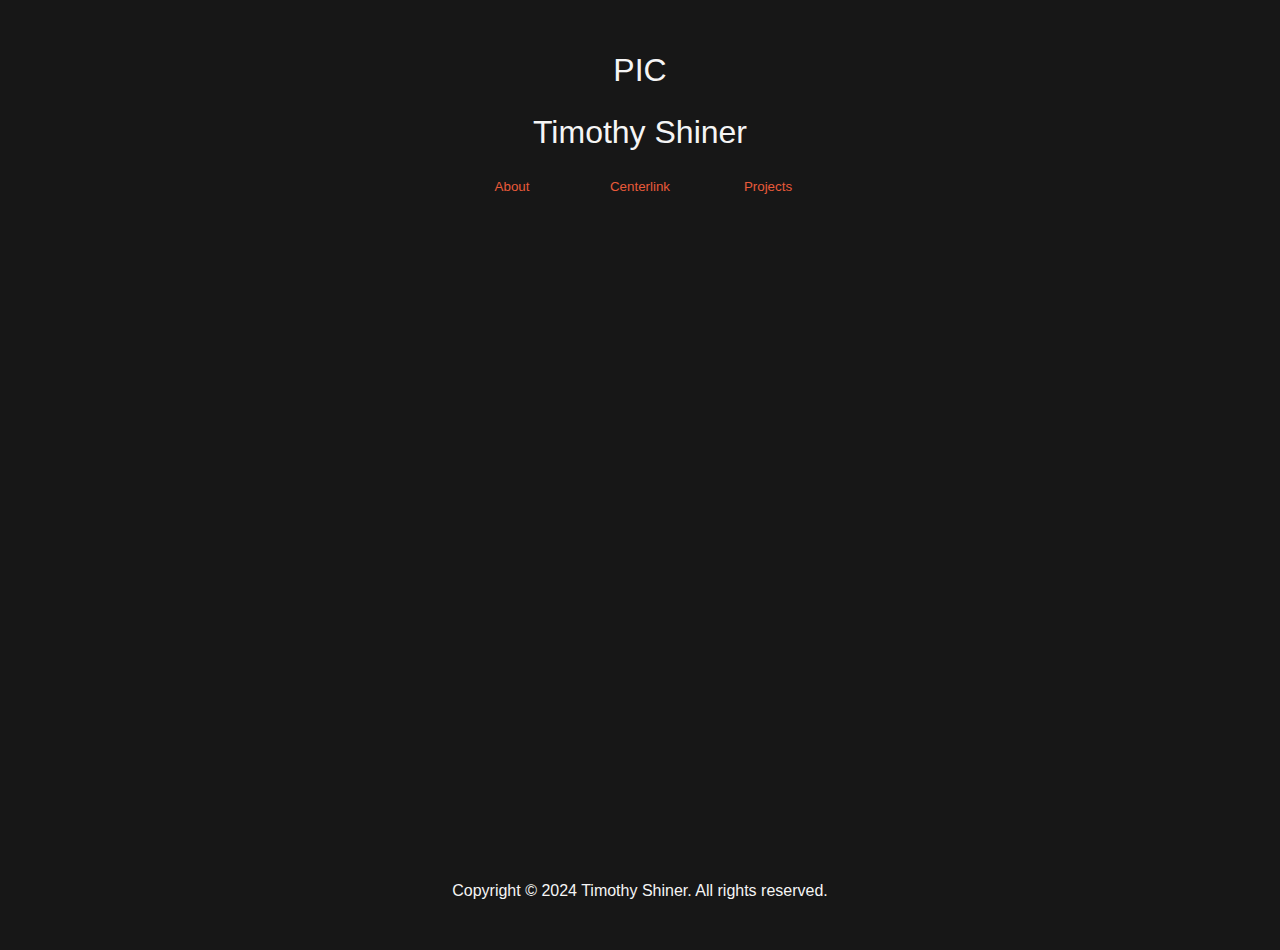
==== index.html @ 6abf5c8f "Testing placeholder files." ====
<!DOCTYPE html>
<!-- Copyright © 2024 Timothy Shiner. All rights reserved. -->
<html>
	
	<head>
		<link rel="stylesheet" href="styles.css">
	</head>


	<body>
		<div id="header">
			<table align="center" border="0" cellspacing="0" cellpadding="2" style="table-layout:fixed;min-width:300px;width:30%;max-width:500px;margin-top:50px">
				<tr>
					<td colspan="3" align="center">
						<h1 style="margin:0;">PIC</h1>
					</td>
				</tr>
				<tr>
					<td colspan="3" align="center">
						<h1>Timothy Shiner</h1>
					</td>
				</tr>
				<tr>
					<td align="center">
						<a href="index.xhtml">About</a>
					</td>
					<td align="center">
						<a href="index.xhtml">Centerlink</a>
					</td>
					<td align="center">
						<div class="dropdown">
							<ul>
								<li>
									<a href="projects.xhtml">Projects</a>
									<ul>
										<li><a href="http://www.projects.timothyshiner.com/CountriesDB-Shiner.xhtml">CountriesDB</a></li>
										<li><a href="http://www.projects.timothyshiner.com/index.xhtml">Another project</a></li>
										<li><a href="http://www.projects.timothyshiner.com/index.xhtml">Last one</a></li>
									</ul>
								</li>
							</ul>
						</div>
					</td>
				</tr>
			</table>
		</div>


		<div id="body">

		</div>


		<div id="footer">
			<p align="center">Copyright © 2024 Timothy Shiner. All rights reserved.</p>
		</div>

</html>
---- styles.css ----
/*
 * Created by Timothy Shiner on 2024.2.27
 * Copyright © 2024 Timothy Shiner. All rights reserved.
 */

/**Source https://colorffy.com/dark-theme-generator*/
/*https://gervinfungdaxuen.vercel.app/ could use for inspiration */
:root {
    /** CSS DARK THEME PRIMARY COLORS */
    --primarycolor1: #d60000;
    --primarycolor2: #e03b20;
    --primarycolor3: #e95a3a;
    --primarycolor4: #f07454;
    --primarycolor5: #f78c6f;
    --primarycolor6: #fca48b;
    /** CSS DARK THEME SURFACE COLORS */
    --surfacecolor1: #171717;
    --surfacecolor2: #2c2c2c;
    --surfacecolor3: #434343;
    --surfacecolor4: #5b5b5b;
    --surfacecolor5: #747474;
    --surfacecolor6: #8e8e8e;
    /** CSS DARK THEME MIXED SURFACE COLORS */
    --color-surface-mixed-100: #732212;
    --color-surface-mixed-200: #853b28;
    --color-surface-mixed-300: #965240;
    --color-surface-mixed-400: #a76a58;
    --color-surface-mixed-500: #b78172;
    --color-surface-mixed-600: #c69a8d;

}

html, body {
    background-color: var(--surfacecolor1);
    margin: 0 0 0 0;
    width: 100%;
    height: 100%;
}

body, p, h1, h2 {
    font-family: Arial, Helvetica, sans-serif;
    font-style: normal;
    font-weight: normal;
    text-decoration: none;
    color: whitesmoke;
}

p {
    font-size: 12pt;
}

h1 {
    font-size: 24pt;
}

h2 {
    font-size: 16pt;
}



#header {
    /*background-color: var(--surfacecolor3);*/
    width: 100%;
    height: 150px;
    left: 0;
    top: 0;
    right: 0;
    margin-bottom: 16px;
}
#body {
    /* height = 100% window height - (header height 84px + footer height 100px) */
    /*background-color: var(--color-surface-mixed-400);*/
    height: calc(100% - 250px);
    width: 100%;
    left: 0;
    right: 0;
    margin-bottom: 16px;
}
#footer {
    /*background-color: var(--surfacecolor4);*/
    height: 50px;
    width: 100%;
    left: 0;
    right: 0;
    bottom: 0;
    margin-bottom: 16px;
}

a {
    font-family: Arial, Helvetica, sans-serif;
    font-size: 10pt;
}

a:link {
    text-decoration: none; /* Do not underline the link in normal state */
    color: var(--primarycolor3);
}

a:visited {
    text-decoration: none; /* Do not underline the link in visited state */
    color: var(--color-surface-mixed-200);
}

a:hover {
    text-decoration: underline; /* Underline the link in hover state */
}

a:active {
    text-decoration: underline; /* Underline the link in active state */
}

.dropdown ul{
    display: block;
    position: relative;
    margin: 0;
    padding: 0;
}

.dropdown li{
    display: inline-block;
}

.dropdown li ul{
    display: none;
}

.dropdown li:hover ul{
    display: block;
    position: absolute;
    left: 0;
    right: 0;
    padding: 4px;
}

.dropdown li ul li{
    display: block;
    padding: 1px;
}
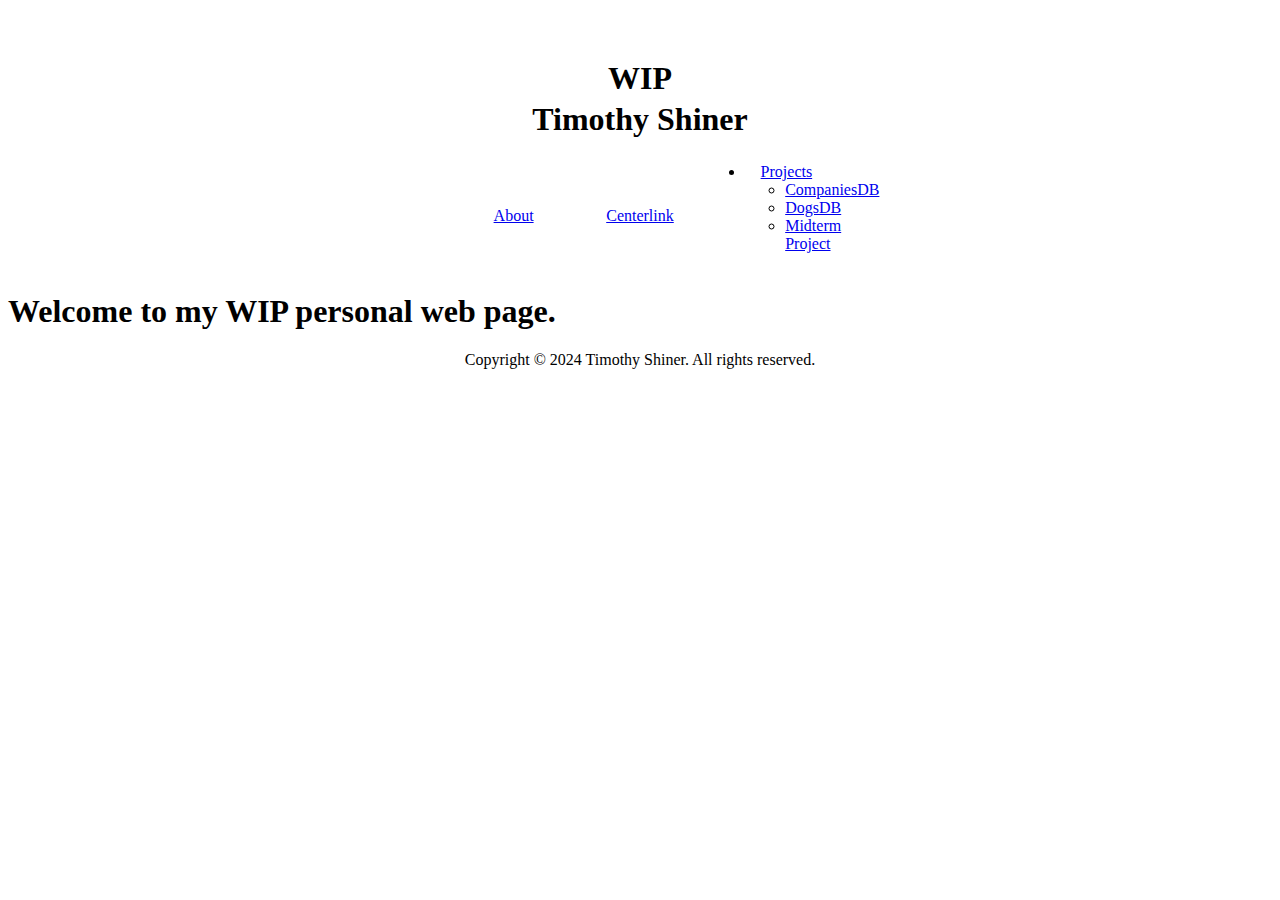
==== commit 250c2967: "Updated placeholder files." ====
--- a/index.html
+++ b/index.html
@@ -1,18 +1,12 @@
-<!DOCTYPE html>
-<!-- Copyright © 2024 Timothy Shiner. All rights reserved. -->
-<html>
-	
-	<head>
-		<link rel="stylesheet" href="styles.css">
-	</head>
+
 
 
 	<body>
 		<div id="header">
-			<table align="center" border="0" cellspacing="0" cellpadding="2" style="table-layout:fixed;min-width:300px;width:30%;max-width:500px;margin-top:50px">
+			<table align="center" border="0" cellspacing="0" cellpadding="2" style="table-layout:fixed;min-width:300px;width:30%;max-width:500px;padding-top:50px">
 				<tr>
 					<td colspan="3" align="center">
-						<h1 style="margin:0;">PIC</h1>
+						<h1 style="margin:0;">WIP</h1>
 					</td>
 				</tr>
 				<tr>
@@ -22,20 +16,20 @@
 				</tr>
 				<tr>
 					<td align="center">
-						<a href="index.xhtml">About</a>
+						<a href="index.html">About</a>
 					</td>
 					<td align="center">
-						<a href="index.xhtml">Centerlink</a>
+						<a href="index.html">Centerlink</a>
 					</td>
 					<td align="center">
 						<div class="dropdown">
 							<ul>
 								<li>
-									<a href="projects.xhtml">Projects</a>
+									<a href="/projects.html">Projects</a>
 									<ul>
-										<li><a href="http://www.projects.timothyshiner.com/CountriesDB-Shiner.xhtml">CountriesDB</a></li>
-										<li><a href="http://www.projects.timothyshiner.com/index.xhtml">Another project</a></li>
-										<li><a href="http://www.projects.timothyshiner.com/index.xhtml">Last one</a></li>
+										<li><a href="http://projects.timothyshiner.com:8080/Companies-Shiner">CompaniesDB</a></li>
+										<li><a href="http://projects.timothyshiner.com:8080/Dogs-Shiner">DogsDB</a></li>
+										<li><a href="http://projects.timothyshiner.com:8080/MovieStars-Shiner">Midterm Project</a></li>
 									</ul>
 								</li>
 							</ul>
@@ -47,7 +41,7 @@
 
 
 		<div id="body">
-
+			<h1>Welcome to my WIP personal web page.</h1>
 		</div>
 
 
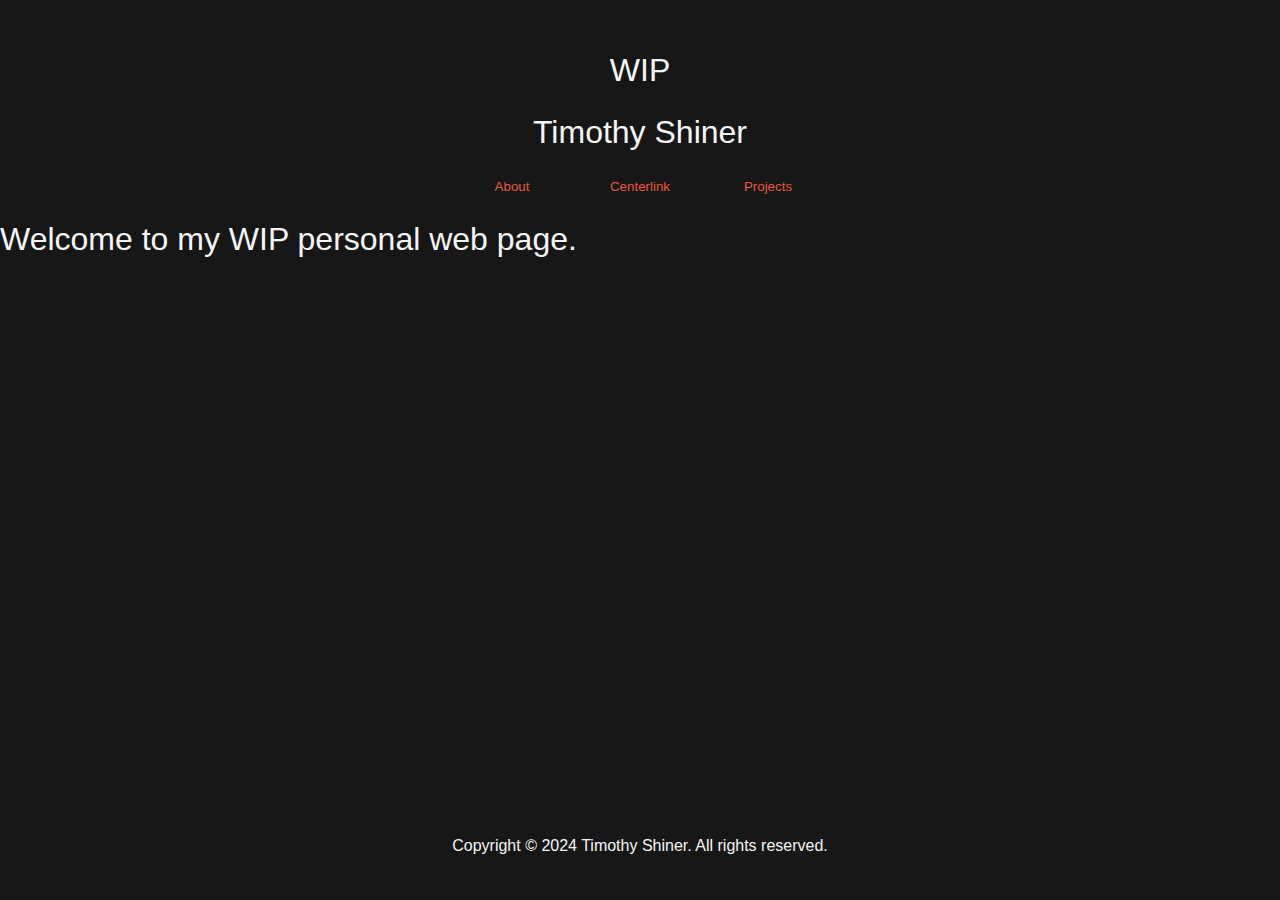
==== commit 3e349268: "Corrected index.html placeholder file." ====
--- a/index.html
+++ b/index.html
@@ -1,4 +1,10 @@
-
+<!DOCTYPE html>
+<!-- Copyright © 2024 Timothy Shiner. All rights reserved. -->
+<html>
+	
+	<head>
+		<link rel="stylesheet" href="styles.css">
+	</head>
 
 
 	<body>
--- a/styles.css
+++ b/styles.css
@@ -0,0 +1,139 @@
+/*
+ * Created by Timothy Shiner on 2024.2.27
+ * Copyright © 2024 Timothy Shiner. All rights reserved.
+ */
+
+/**Source https://colorffy.com/dark-theme-generator*/
+/*https://gervinfungdaxuen.vercel.app/ could use for inspiration */
+:root {
+    /** CSS DARK THEME PRIMARY COLORS */
+    --primarycolor1: #d60000;
+    --primarycolor2: #e03b20;
+    --primarycolor3: #e95a3a;
+    --primarycolor4: #f07454;
+    --primarycolor5: #f78c6f;
+    --primarycolor6: #fca48b;
+    /** CSS DARK THEME SURFACE COLORS */
+    --surfacecolor1: #171717;
+    --surfacecolor2: #2c2c2c;
+    --surfacecolor3: #434343;
+    --surfacecolor4: #5b5b5b;
+    --surfacecolor5: #747474;
+    --surfacecolor6: #8e8e8e;
+    /** CSS DARK THEME MIXED SURFACE COLORS */
+    --color-surface-mixed-100: #732212;
+    --color-surface-mixed-200: #853b28;
+    --color-surface-mixed-300: #965240;
+    --color-surface-mixed-400: #a76a58;
+    --color-surface-mixed-500: #b78172;
+    --color-surface-mixed-600: #c69a8d;
+
+}
+
+html, body {
+    background-color: var(--surfacecolor1);
+    margin: 0 0 0 0;
+    width: 100%;
+    height: 100%;
+}
+
+body, p, h1, h2 {
+    font-family: Arial, Helvetica, sans-serif;
+    font-style: normal;
+    font-weight: normal;
+    text-decoration: none;
+    color: whitesmoke;
+}
+
+p {
+    font-size: 12pt;
+}
+
+h1 {
+    font-size: 24pt;
+}
+
+h2 {
+    font-size: 16pt;
+}
+
+
+
+#header {
+    /*background-color: var(--surfacecolor3);*/
+    width: 100%;
+    height: 200px;
+    left: 0;
+    top: 0;
+    right: 0;
+    margin-bottom: 16px;
+}
+#body {
+    /* height = 100% window height - (header height 84px + footer height 100px) */
+    /*background-color: var(--color-surface-mixed-400);*/
+    height: calc(100% - 300px);
+    width: 100%;
+    left: 0;
+    right: 0;
+    margin-bottom: 16px;
+}
+#footer {
+    /*background-color: var(--surfacecolor4);*/
+    height: 50px;
+    width: 100%;
+    left: 0;
+    right: 0;
+    bottom: 0;
+    margin-bottom: 16px;
+}
+
+a {
+    font-family: Arial, Helvetica, sans-serif;
+    font-size: 10pt;
+}
+
+a:link {
+    text-decoration: none; /* Do not underline the link in normal state */
+    color: var(--primarycolor3);
+}
+
+a:visited {
+    text-decoration: none; /* Do not underline the link in visited state */
+    color: var(--color-surface-mixed-200);
+}
+
+a:hover {
+    text-decoration: underline; /* Underline the link in hover state */
+}
+
+a:active {
+    text-decoration: underline; /* Underline the link in active state */
+}
+
+.dropdown ul{
+    display: block;
+    position: relative;
+    margin: 0;
+    padding: 0;
+}
+
+.dropdown li{
+    display: inline-block;
+}
+
+.dropdown li ul{
+    display: none;
+}
+
+.dropdown li:hover ul{
+    display: block;
+    position: absolute;
+    left: 0;
+    right: 0;
+    padding: 4px;
+}
+
+.dropdown li ul li{
+    display: block;
+    padding: 1px;
+}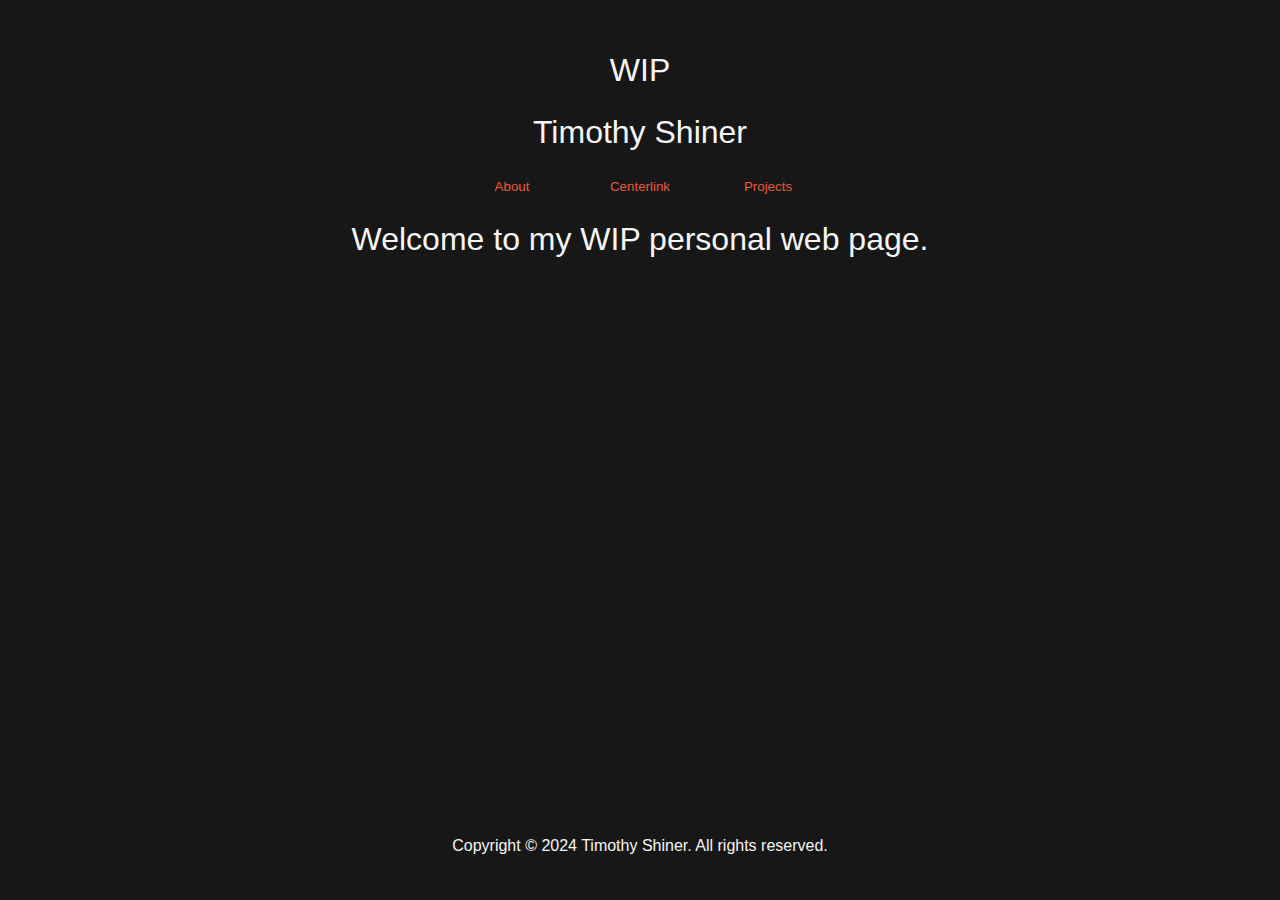
==== commit b7279470: "Corrected error with styles." ====
--- a/index.html
+++ b/index.html
@@ -47,7 +47,7 @@
 
 
 		<div id="body">
-			<h1>Welcome to my WIP personal web page.</h1>
+			<h1 align="center">Welcome to my WIP personal web page.</h1>
 		</div>
 
 
--- a/styles.css
+++ b/styles.css
@@ -69,7 +69,6 @@
     margin-bottom: 16px;
 }
 #body {
-    /* height = 100% window height - (header height 84px + footer height 100px) */
     /*background-color: var(--color-surface-mixed-400);*/
     height: calc(100% - 300px);
     width: 100%;
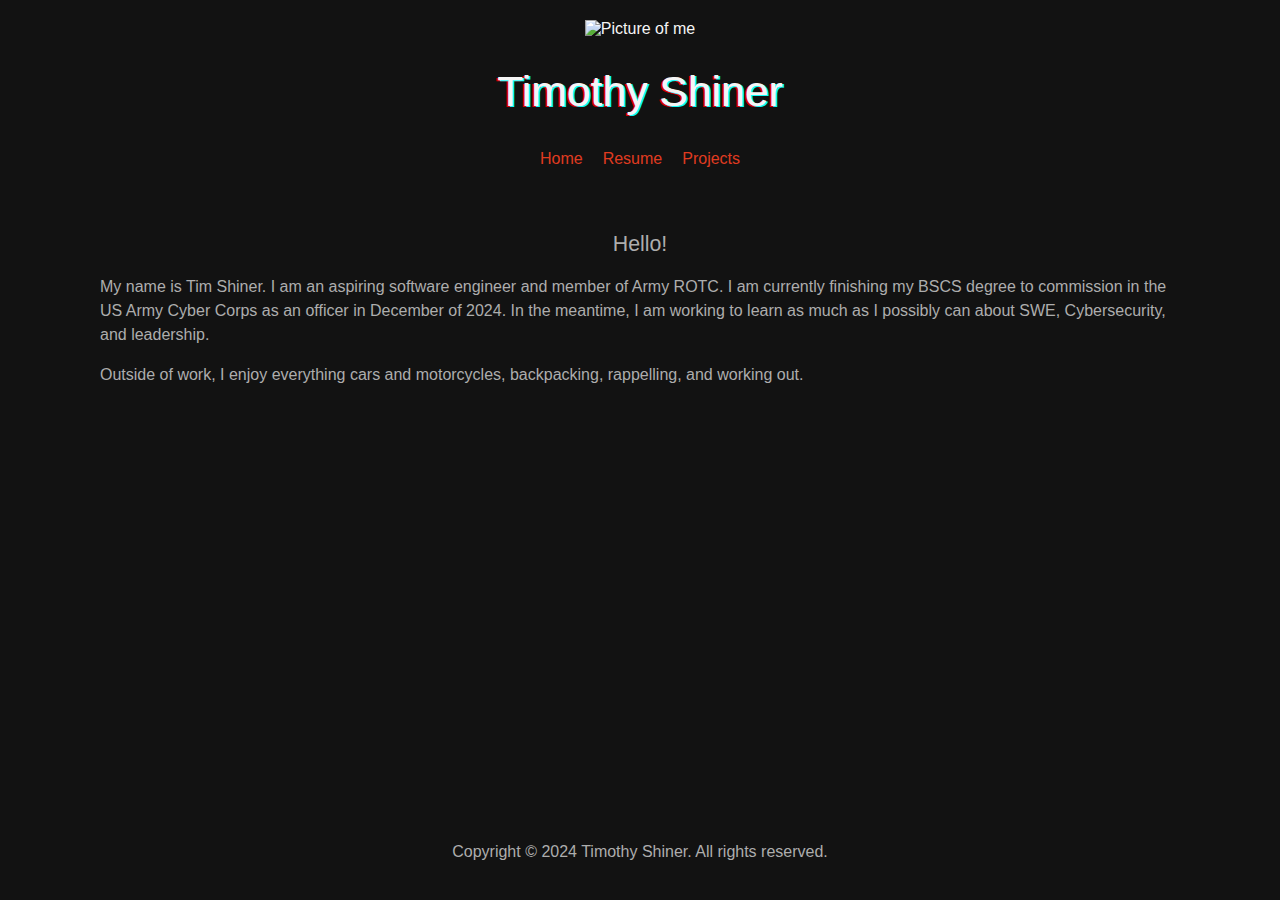
==== commit 4085391d: "Updated styles, added some better placeholder text." ====
--- a/index.html
+++ b/index.html
@@ -1,58 +1,50 @@
 <!DOCTYPE html>
 <!-- Copyright © 2024 Timothy Shiner. All rights reserved. -->
 <html>
-	
 	<head>
+		<meta charset="UTF-8">
+		<meta name="viewport" content="width=device-width, initial-scale=1.0">
+		<title>Timothy Shiner</title>
 		<link rel="stylesheet" href="styles.css">
 	</head>
 
 
 	<body>
-		<div id="header">
-			<table align="center" border="0" cellspacing="0" cellpadding="2" style="table-layout:fixed;min-width:300px;width:30%;max-width:500px;padding-top:50px">
-				<tr>
-					<td colspan="3" align="center">
-						<h1 style="margin:0;">WIP</h1>
-					</td>
-				</tr>
-				<tr>
-					<td colspan="3" align="center">
-						<h1>Timothy Shiner</h1>
-					</td>
-				</tr>
-				<tr>
-					<td align="center">
-						<a href="index.html">About</a>
-					</td>
-					<td align="center">
-						<a href="index.html">Centerlink</a>
-					</td>
-					<td align="center">
-						<div class="dropdown">
-							<ul>
-								<li>
-									<a href="/projects.html">Projects</a>
-									<ul>
-										<li><a href="http://projects.timothyshiner.com:8080/Companies-Shiner">CompaniesDB</a></li>
-										<li><a href="http://projects.timothyshiner.com:8080/Dogs-Shiner">DogsDB</a></li>
-										<li><a href="http://projects.timothyshiner.com:8080/MovieStars-Shiner">Midterm Project</a></li>
-									</ul>
-								</li>
-							</ul>
-						</div>
-					</td>
-				</tr>
-			</table>
-		</div>
+		<header>
+			<img src="headshot.png" alt="Picture of me" max-width="30%" height="auto">
+			<h1>Timothy Shiner</h1>
+			<nav>
+				<a href="/index.html">Home</a>
+				<a href="/resume.html">Resume</a>
+				<div class="dropdown">
+					<a href="/projects.html">Projects</a>
+					<div class="dropdown-content">
+						<a href="http://projects.timothyshiner.com:8080/MoviesStars-Shiner">CS 3754 Midterm Project hosted on AWS</a>
+						<a href="http://projects.timothyshiner.com:8080/projectname">Project Name</a>
+						<a href="http://projects.timothyshiner.com:8080/projectname">Project Name</a>
+					</div>
+				</div>
+			</nav>
+		</header>
 
 
-		<div id="body">
-			<h1 align="center">Welcome to my WIP personal web page.</h1>
-		</div>
+		<main>
+		
+			<h2>Hello!</h2>
+			<p>
+				My name is Tim Shiner. I am an aspiring software engineer and member of Army ROTC. 
+				I am currently finishing my BSCS degree to commission in the US Army Cyber Corps as an officer in December of 2024.
+				In the meantime, I am working to learn as much as I possibly can about SWE, Cybersecurity, and leadership.
+			</p>
+			<p>
+				Outside of work, I enjoy everything cars and motorcycles, backpacking, rappelling, and working out.
+			</p>
+		
+		</main>
 
+		<footer>
+			<p align="center">Copyright © 2024 Timothy Shiner. All rights reserved.</p>
+		</footer>
 
-		<div id="footer">
-			<p align="center">Copyright © 2024 Timothy Shiner. All rights reserved.</p>
-		</div>
-
+	</body>
 </html>--- a/styles.css
+++ b/styles.css
@@ -14,7 +14,7 @@
     --primarycolor5: #f78c6f;
     --primarycolor6: #fca48b;
     /** CSS DARK THEME SURFACE COLORS */
-    --surfacecolor1: #171717;
+    --surfacecolor1: #121212;
     --surfacecolor2: #2c2c2c;
     --surfacecolor3: #434343;
     --surfacecolor4: #5b5b5b;
@@ -28,111 +28,228 @@
     --color-surface-mixed-500: #b78172;
     --color-surface-mixed-600: #c69a8d;
 
-}
-
-html, body {
-    background-color: var(--surfacecolor1);
-    margin: 0 0 0 0;
-    width: 100%;
-    height: 100%;
-}
+    --textcolor: #adadad;
+}
+
+html {
+	background-color: var(--surfacecolor1);
+	color: whitesmoke;
+	
+}
+
+body {
+    font-family: Arial, sans-serif;
+    margin: 0;
+    padding: 0;
+    min-height: 100vh; /* Ensure the body fills the entire viewport height */
+    display: flex;
+    flex-direction: column;
+}
+
+header {
+    padding: 20px;
+    text-align: center;
+}
+
+nav {
+    display: flex;
+    justify-content: center;
+}
+
+nav a {
+    text-decoration: none;
+    margin: 6px 10px;
+}
+
+.dropdown {
+    position: relative;
+    display: inline-block;
+    padding-bottom: 6px;
+    padding-top: 6px;
+}
+
+.dropdown-content {
+    display: none;
+	background-color: var(--surfacecolor2);
+    position: absolute;
+    min-width: 120px;
+    z-index: 1; /* Allow dropdown to overlap content */
+    top: 100%; /* Position the dropdown below the parent element */
+    left: 0; /* Align the dropdown with the parent element */
+    
+    
+}
+
+.dropdown:hover {
+	background-color: var(--surfacecolor2);
+}
+
+.dropdown:hover .dropdown-content {
+    display: block;
+}
+
+.dropdown-content a {
+    margin: 0;
+    padding: 12px 10px;
+    text-decoration: none;
+    display: block;
+    text-align: left;
+    border: 2px solid var(--surfacecolor1);
+}
+
+main {
+    flex: 1; /* Allow the main content area to expand to fill available space */
+    padding: 20px 100px;
+}
+
+footer {
+    padding: 20px;
+    text-align: center;
+    margin-top: auto; /* Align the footer to the bottom of the page */
+}
+
 
 body, p, h1, h2 {
     font-family: Arial, Helvetica, sans-serif;
     font-style: normal;
     font-weight: normal;
     text-decoration: none;
-    color: whitesmoke;
+}/*
+ * Created by Timothy Shiner on 2024.2.27
+ * Copyright © 2024 Timothy Shiner. All rights reserved.
+ */
+
+/**Source https://colorffy.com/dark-theme-generator*/
+/*https://gervinfungdaxuen.vercel.app/ could use for inspiration */
+:root {
+    /** CSS DARK THEME PRIMARY COLORS */
+    --primarycolor1: #d60000;
+    --primarycolor2: #e03b20;
+    --primarycolor3: #e95a3a;
+    --primarycolor4: #f07454;
+    --primarycolor5: #f78c6f;
+    --primarycolor6: #fca48b;
+    /** CSS DARK THEME SURFACE COLORS */
+    --surfacecolor1: #121212;
+    --surfacecolor2: #2c2c2c;
+    --surfacecolor3: #434343;
+    --surfacecolor4: #5b5b5b;
+    --surfacecolor5: #747474;
+    --surfacecolor6: #8e8e8e;
+    /** CSS DARK THEME MIXED SURFACE COLORS */
+    --color-surface-mixed-100: #732212;
+    --color-surface-mixed-200: #853b28;
+    --color-surface-mixed-300: #965240;
+    --color-surface-mixed-400: #a76a58;
+    --color-surface-mixed-500: #b78172;
+    --color-surface-mixed-600: #c69a8d;
+
+    --textcolor: #adadad;
+}
+
+html {
+	background-color: var(--surfacecolor1);
+	color: whitesmoke;
+	
+}
+
+body {
+    font-family: Arial, sans-serif;
+    margin: 0;
+    padding: 0;
+    min-height: 100vh; /* Ensure the body fills the entire viewport height */
+    display: flex;
+    flex-direction: column;
+}
+
+header {
+    padding: 20px;
+    text-align: center;
+}
+
+nav {
+    display: flex;
+    justify-content: center;
+}
+
+nav a {
+    text-decoration: none;
+    margin: 6px 10px;
+}
+
+.dropdown {
+    position: relative;
+    display: inline-block;
+    padding-bottom: 6px;
+    padding-top: 6px;
+}
+
+.dropdown-content {
+    display: none;
+	background-color: var(--surfacecolor2);
+    position: absolute;
+    min-width: 120px;
+    z-index: 1; /* Allow dropdown to overlap content */
+    top: 100%; /* Position the dropdown below the parent element */
+    left: 0; /* Align the dropdown with the parent element */
+    
+}
+
+.dropdown:hover {
+	background-color: var(--surfacecolor2);
+}
+
+.dropdown:hover .dropdown-content {
+    display: block;
+}
+
+.dropdown-content a {
+    margin: 0;
+    padding: 12px 10px;
+    text-decoration: none;
+    display: block;
+    text-align: left;
+    border-top: 2px solid var(--surfacecolor1);
+}
+
+main {
+    flex: 1; /* Allow the main content area to expand to fill available space */
+    padding: 20px 100px;
+}
+
+footer {
+    padding: 20px;
+    text-align: center;
+    margin-top: auto; /* Align the footer to the bottom of the page */
+}
+
+
+body, p, h1, h2 {
+    font-family: Arial, Helvetica, sans-serif;
+    font-style: normal;
+    font-weight: normal;
+    text-decoration: none;
 }
 
 p {
     font-size: 12pt;
+    line-height: 1.5;
+    color: var(--textcolor);
 }
 
 h1 {
-    font-size: 24pt;
+    font-size: 32pt;
+    text-align: center;
+    text-shadow: 2px 1px #0FFBF9, -2px 1px var(--primarycolor1);
 }
 
 h2 {
     font-size: 16pt;
-}
-
-
-
-#header {
-    /*background-color: var(--surfacecolor3);*/
-    width: 100%;
-    height: 200px;
-    left: 0;
-    top: 0;
-    right: 0;
-    margin-bottom: 16px;
-}
-#body {
-    /*background-color: var(--color-surface-mixed-400);*/
-    height: calc(100% - 300px);
-    width: 100%;
-    left: 0;
-    right: 0;
-    margin-bottom: 16px;
-}
-#footer {
-    /*background-color: var(--surfacecolor4);*/
-    height: 50px;
-    width: 100%;
-    left: 0;
-    right: 0;
-    bottom: 0;
-    margin-bottom: 16px;
+    text-align: center;
+    color: var(--textcolor);
 }
 
 a {
-    font-family: Arial, Helvetica, sans-serif;
-    font-size: 10pt;
-}
-
-a:link {
-    text-decoration: none; /* Do not underline the link in normal state */
-    color: var(--primarycolor3);
-}
-
-a:visited {
-    text-decoration: none; /* Do not underline the link in visited state */
-    color: var(--color-surface-mixed-200);
-}
-
-a:hover {
-    text-decoration: underline; /* Underline the link in hover state */
-}
-
-a:active {
-    text-decoration: underline; /* Underline the link in active state */
-}
-
-.dropdown ul{
-    display: block;
-    position: relative;
-    margin: 0;
-    padding: 0;
-}
-
-.dropdown li{
-    display: inline-block;
-}
-
-.dropdown li ul{
-    display: none;
-}
-
-.dropdown li:hover ul{
-    display: block;
-    position: absolute;
-    left: 0;
-    right: 0;
-    padding: 4px;
-}
-
-.dropdown li ul li{
-    display: block;
-    padding: 1px;
-}+    text-decoration: none; /* Do not underline the link */
+    color: var(--primarycolor2);
+}
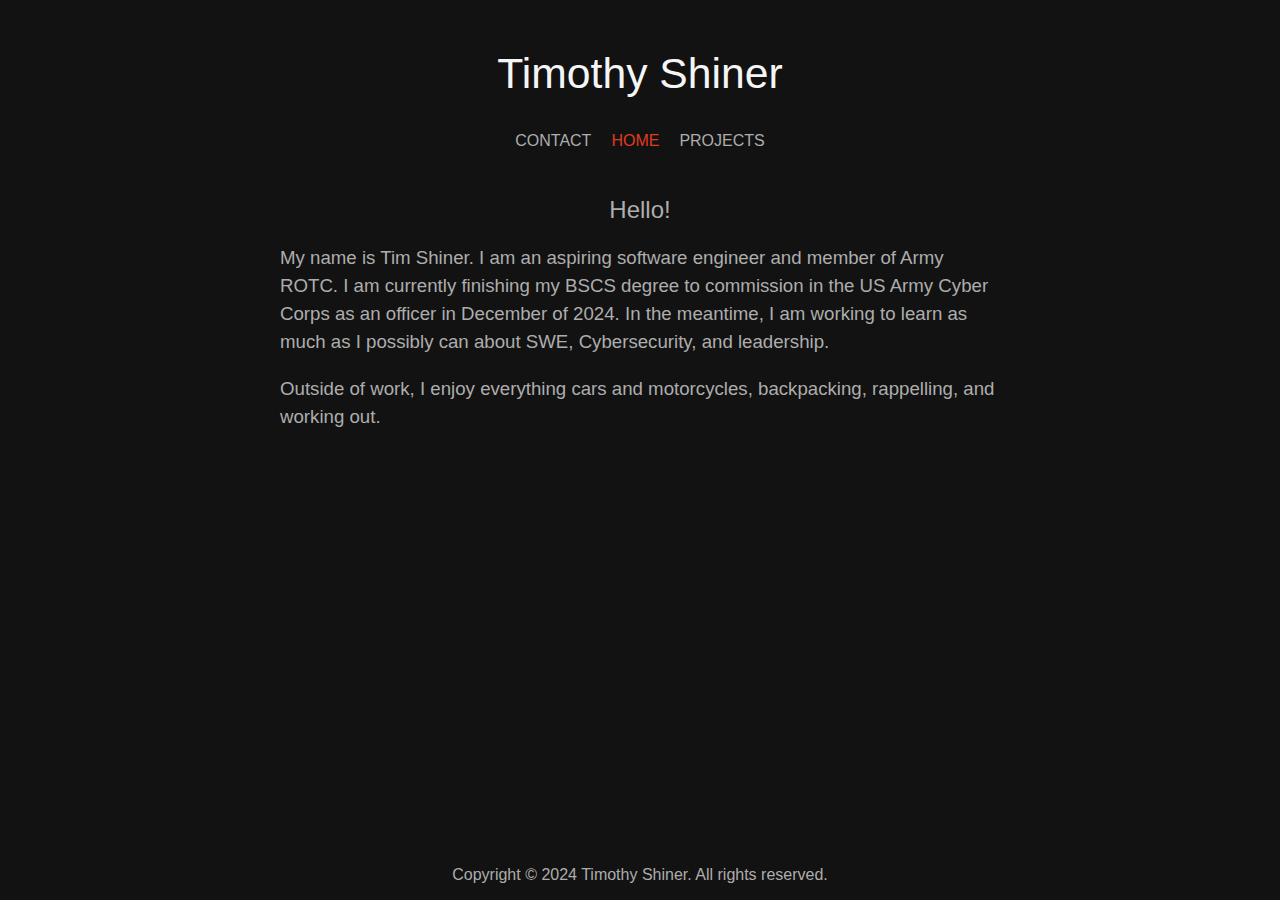
==== commit bb89ac3c: "Update index.html" ====
--- a/index.html
+++ b/index.html
@@ -11,17 +11,15 @@
 
 	<body>
 		<header>
-			<img src="headshot.png" alt="Picture of me" max-width="30%" height="auto">
 			<h1>Timothy Shiner</h1>
 			<nav>
-				<a href="/index.html">Home</a>
-				<a href="/resume.html">Resume</a>
+				<a href="/contact.html">CONTACT</a>
+				<a href="/index.html" style="color:var(--primarycolor2)">HOME</a>
 				<div class="dropdown">
-					<a href="/projects.html">Projects</a>
+					<a href="/projects.html">PROJECTS</a>
 					<div class="dropdown-content">
-						<a href="http://projects.timothyshiner.com:8080/MoviesStars-Shiner">CS 3754 Midterm Project hosted on AWS</a>
-						<a href="http://projects.timothyshiner.com:8080/projectname">Project Name</a>
-						<a href="http://projects.timothyshiner.com:8080/projectname">Project Name</a>
+						<a href="http://projects.timothyshiner.com:8080/MovieStars-Shiner">CS 3754 Midterm Project</a>
+						<a href="http://projects.timothyshiner.com:8080/Cocktails-Shiner">CS 3754 Cocktails</a>
 					</div>
 				</div>
 			</nav>
@@ -43,8 +41,8 @@
 		</main>
 
 		<footer>
-			<p align="center">Copyright © 2024 Timothy Shiner. All rights reserved.</p>
+			Copyright © 2024 Timothy Shiner. All rights reserved.
 		</footer>
 
 	</body>
-</html>+</html>
--- a/styles.css
+++ b/styles.css
@@ -29,6 +29,7 @@
     --color-surface-mixed-600: #c69a8d;
 
     --textcolor: #adadad;
+	--darkprimarycolor1: #912d1c;
 }
 
 html {
@@ -44,6 +45,7 @@
     min-height: 100vh; /* Ensure the body fills the entire viewport height */
     display: flex;
     flex-direction: column;
+	align-items: center;
 }
 
 header {
@@ -58,122 +60,7 @@
 
 nav a {
     text-decoration: none;
-    margin: 6px 10px;
-}
-
-.dropdown {
-    position: relative;
-    display: inline-block;
-    padding-bottom: 6px;
-    padding-top: 6px;
-}
-
-.dropdown-content {
-    display: none;
-	background-color: var(--surfacecolor2);
-    position: absolute;
-    min-width: 120px;
-    z-index: 1; /* Allow dropdown to overlap content */
-    top: 100%; /* Position the dropdown below the parent element */
-    left: 0; /* Align the dropdown with the parent element */
-    
-    
-}
-
-.dropdown:hover {
-	background-color: var(--surfacecolor2);
-}
-
-.dropdown:hover .dropdown-content {
-    display: block;
-}
-
-.dropdown-content a {
-    margin: 0;
-    padding: 12px 10px;
-    text-decoration: none;
-    display: block;
-    text-align: left;
-    border: 2px solid var(--surfacecolor1);
-}
-
-main {
-    flex: 1; /* Allow the main content area to expand to fill available space */
-    padding: 20px 100px;
-}
-
-footer {
-    padding: 20px;
-    text-align: center;
-    margin-top: auto; /* Align the footer to the bottom of the page */
-}
-
-
-body, p, h1, h2 {
-    font-family: Arial, Helvetica, sans-serif;
-    font-style: normal;
-    font-weight: normal;
-    text-decoration: none;
-}/*
- * Created by Timothy Shiner on 2024.2.27
- * Copyright © 2024 Timothy Shiner. All rights reserved.
- */
-
-/**Source https://colorffy.com/dark-theme-generator*/
-/*https://gervinfungdaxuen.vercel.app/ could use for inspiration */
-:root {
-    /** CSS DARK THEME PRIMARY COLORS */
-    --primarycolor1: #d60000;
-    --primarycolor2: #e03b20;
-    --primarycolor3: #e95a3a;
-    --primarycolor4: #f07454;
-    --primarycolor5: #f78c6f;
-    --primarycolor6: #fca48b;
-    /** CSS DARK THEME SURFACE COLORS */
-    --surfacecolor1: #121212;
-    --surfacecolor2: #2c2c2c;
-    --surfacecolor3: #434343;
-    --surfacecolor4: #5b5b5b;
-    --surfacecolor5: #747474;
-    --surfacecolor6: #8e8e8e;
-    /** CSS DARK THEME MIXED SURFACE COLORS */
-    --color-surface-mixed-100: #732212;
-    --color-surface-mixed-200: #853b28;
-    --color-surface-mixed-300: #965240;
-    --color-surface-mixed-400: #a76a58;
-    --color-surface-mixed-500: #b78172;
-    --color-surface-mixed-600: #c69a8d;
-
-    --textcolor: #adadad;
-}
-
-html {
-	background-color: var(--surfacecolor1);
-	color: whitesmoke;
-	
-}
-
-body {
-    font-family: Arial, sans-serif;
-    margin: 0;
-    padding: 0;
-    min-height: 100vh; /* Ensure the body fills the entire viewport height */
-    display: flex;
-    flex-direction: column;
-}
-
-header {
-    padding: 20px;
-    text-align: center;
-}
-
-nav {
-    display: flex;
-    justify-content: center;
-}
-
-nav a {
-    text-decoration: none;
+	font-size: 12pt;
     margin: 6px 10px;
 }
 
@@ -213,12 +100,15 @@
 }
 
 main {
-    flex: 1; /* Allow the main content area to expand to fill available space */
-    padding: 20px 100px;
+	flex: 1; /* Allow the main content area to expand to fill available space */
+	width: 90%;
+	max-width: 720px;
 }
 
 footer {
-    padding: 20px;
+	font-size: 12pt;
+	color: var(--textcolor);
+	padding: 16px;
     text-align: center;
     margin-top: auto; /* Align the footer to the bottom of the page */
 }
@@ -232,7 +122,7 @@
 }
 
 p {
-    font-size: 12pt;
+    font-size: 14pt;
     line-height: 1.5;
     color: var(--textcolor);
 }
@@ -240,16 +130,15 @@
 h1 {
     font-size: 32pt;
     text-align: center;
-    text-shadow: 2px 1px #0FFBF9, -2px 1px var(--primarycolor1);
 }
 
 h2 {
-    font-size: 16pt;
+    font-size: 18pt;
     text-align: center;
     color: var(--textcolor);
 }
 
 a {
     text-decoration: none; /* Do not underline the link */
-    color: var(--primarycolor2);
+    color: var(--textcolor);
 }
